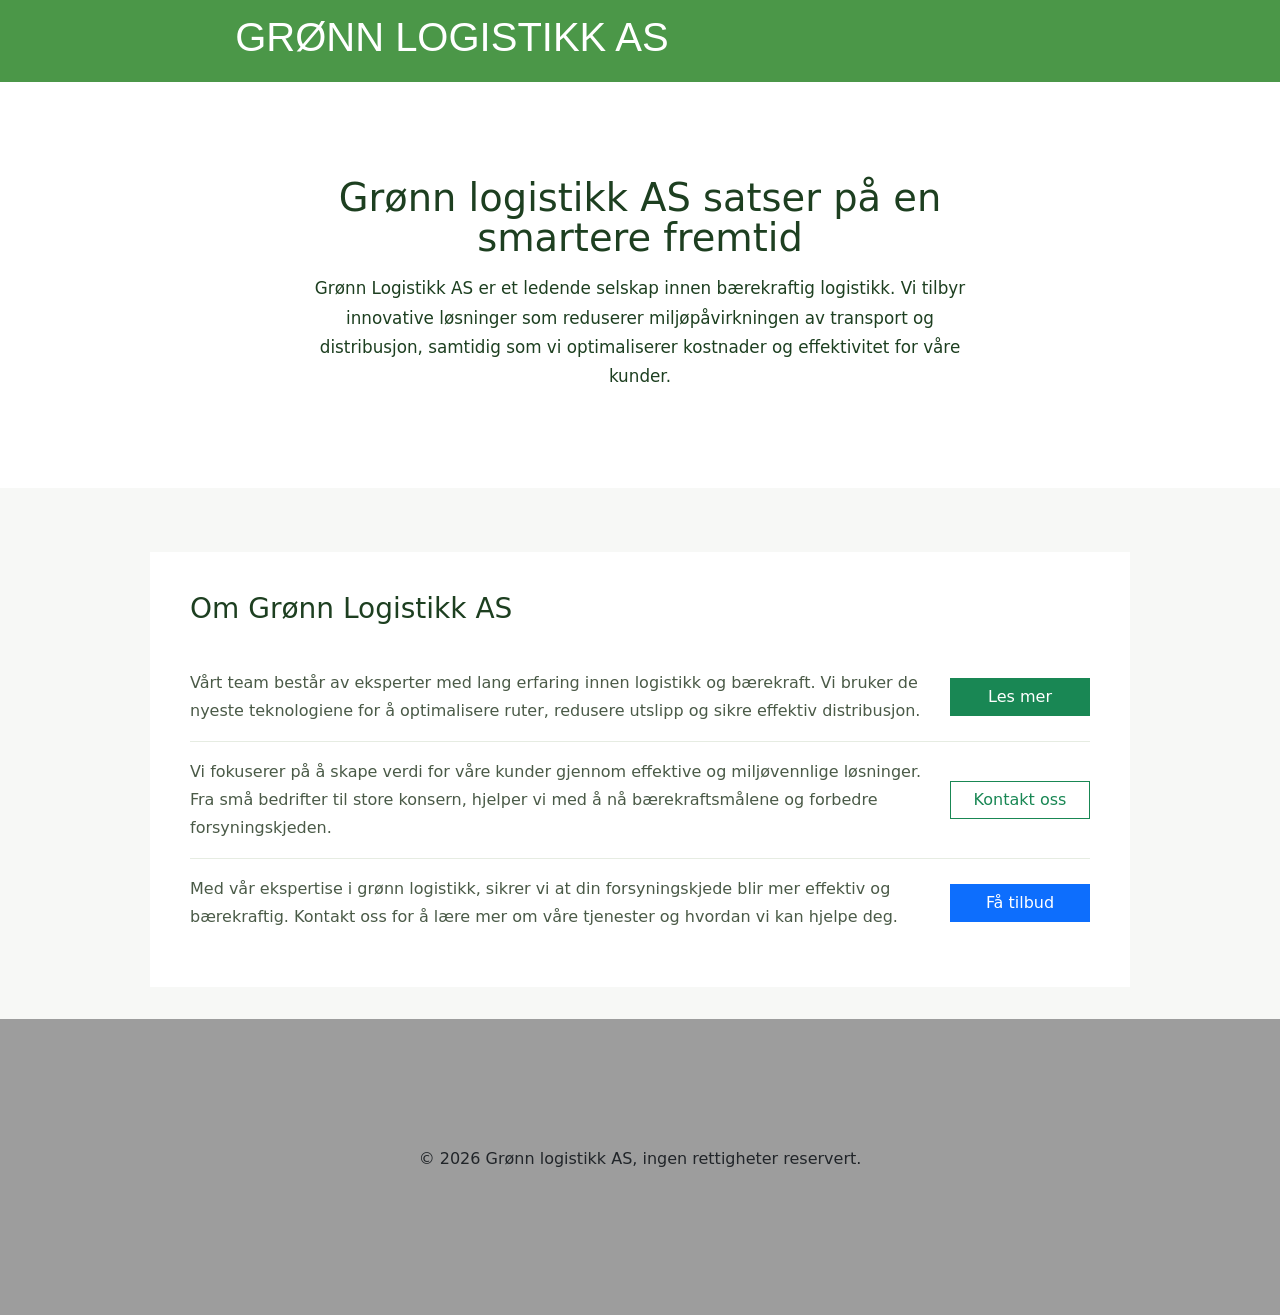
==== index.html @ 788fff23 "første push til nytt repo" ====
<!doctype html>
<html lang="en">
  <head>
    <meta charset="UTF-8" />
    <meta name="viewport" content="width=device-width, initial-scale=1.0" />
    <title>oveeksamen</title>
    <!-- linker til Bootstrap CDN for ferdige klasser og komponenter -->
    <link
      href="https://cdn.jsdelivr.net/npm/bootstrap@5.3.8/dist/css/bootstrap.min.css"
      rel="stylesheet"
      integrity="sha384-sRIl4kxILFvY47J16cr9ZwB07vP4J8+LH7qKQnuqkuIAvNWLzeN8tE5YBujZqJLB"
      crossorigin="anonymous"
    />
    <!-- lokal stylesheet for egne stiler -->
    <link rel="stylesheet" href="style.css" />
    <!--i koden over linker jeg både bootstrap og stylesheet'en min til html siden-->
  </head>
  <body>
    <div class="topcontainer">
      <!-- lager en flexcontainer som skal være på toppen av siden -->
      <div class="overskrift">
        <h1>GRØNN LOGISTIKK AS</h1>
        <!-- legger til en h1 overskrift altså et header element -->
      </div>

      <div class="midmenu">
        <nav class="navbar navbar-expand-lg bg-body-tertiary">
          <div class="container-fluid">
            <a class="navbar-brand" href="#">Navbar</a>
            <button
              class="navbar-toggler"
              type="button"
              data-bs-toggle="collapse"
              data-bs-target="#navbarSupportedContent"
              aria-controls="navbarSupportedContent"
              aria-expanded="false"
              aria-label="Toggle navigation"
            >
              <span class="navbar-toggler-icon"></span>
            </button>
            <div class="collapse navbar-collapse" id="navbarSupportedContent">
              <ul class="navbar-nav me-auto mb-2 mb-lg-0">
                <li class="nav-item">
                  <a class="nav-link active" aria-current="page" href="#"
                    >Hjem</a
                  >
                </li>
                <li class="nav-item">
                  <a class="nav-link" href="#">Link</a>
                </li>
                <li class="nav-item dropdown">
                  <a
                    class="nav-link dropdown-toggle"
                    href="#"
                    role="button"
                    data-bs-toggle="dropdown"
                    aria-expanded="false"
                  >
                    Dropdown
                  </a>
                  <ul class="dropdown-menu">
                    <li><a class="dropdown-item" href="#">SignUp</a></li>
                    <li>
                      <a class="dropdown-item" href="#">LogIn</a>
                    </li>
                    <li><hr class="dropdown-divider" /></li>
                    <li>
                      <a class="dropdown-item" href="#">Kjøp tjenester</a>
                    </li>
                  </ul>
                </li>
                <li class="nav-item">
                  <a class="nav-link disabled" aria-disabled="true">Disabled</a>
                </li>
              </ul>
              <form class="d-flex" role="search">
                <input
                  class="form-control me-2"
                  type="search"
                  placeholder="Search"
                  aria-label="Search"
                />
                <button class="btn btn-outline-success" type="submit">
                  Search
                </button>
              </form>
            </div>
          </div>
        </nav>
      </div>
    </div>
    <!-- avslutter topcontainer -->

    <!-- Bootstrap JavaScript for interaktive komponenter (dropdown fungerer) -->
    <script
      src="https://cdn.jsdelivr.net/npm/bootstrap@5.3.8/dist/js/bootstrap.bundle.min.js"
      integrity="sha384-FKyoEForCGlyvwx9Hj09JcYn3nv7wiPVlz7YYwJrWVcXK/BmnVDxM+D2scQbITxI"
      crossorigin="anonymous"
    ></script>
    <!-- linker bootstrap sitt javascript til html siden -->

    <main class="homepage-hero">
      <section class="hero">
        <div class="hero-content">
          <h2>Grønn logistikk AS satser på en smartere fremtid</h2>
          <p>
            Grønn Logistikk AS er et ledende selskap innen bærekraftig
            logistikk. Vi tilbyr innovative løsninger som reduserer
            miljøpåvirkningen av transport og distribusjon, samtidig som vi
            optimaliserer kostnader og effektivitet for våre kunder.
          </p>
        </div>
      </section>

      <section class="article-section">
        <div class="article-card">
          <h3>Om Grønn Logistikk AS</h3>
          <div class="article-block">
            <p>
              Vårt team består av eksperter med lang erfaring innen logistikk og
              bærekraft. Vi bruker de nyeste teknologiene for å optimalisere
              ruter, redusere utslipp og sikre effektiv distribusjon.
            </p>
            <button class="btn btn-success">Les mer</button>
          </div>
          <div class="article-block">
            <p>
              Vi fokuserer på å skape verdi for våre kunder gjennom effektive og
              miljøvennlige løsninger. Fra små bedrifter til store konsern,
              hjelper vi med å nå bærekraftsmålene og forbedre forsyningskjeden.
            </p>
            <button class="btn btn-outline-success">Kontakt oss</button>
          </div>
          <div class="article-block">
            <p>
              Med vår ekspertise i grønn logistikk, sikrer vi at din
              forsyningskjede blir mer effektiv og bærekraftig. Kontakt oss for
              å lære mer om våre tjenester og hvordan vi kan hjelpe deg.
            </p>
            <button class="btn btn-primary">Få tilbud</button>
          </div>
        </div>
      </section>
    </main>

    <div class="bottomcontainer">
      <!-- footer container nederst på siden -->
      <footer>
        <p>© 2026 Grønn logistikk AS, ingen rettigheter reservert.</p>
      </footer>
    </div>
  </body>
</html>
<!-- tak for meg -->
---- style.css ----
/* Overskrift: tekstinnstillinger for header-delen */
.overskrift {
  align-items: left;
  text-align: left;
  font-family: "Arial Black", sans-serif;
  font-size: 20px;
  padding-right: 30%;
  color: rgb(255, 255, 255);
}

/* Bottomcontainer (eksempel hvis brukt senere) */
.bottomcontainer {
  display: flex;
  flex-direction: row;
  justify-content: center;
  align-items: center;
  padding: 10%;
  background-color: rgb(157, 157, 157);
}
.midmenu {
  position: absolute;
  top: 100%;
  left: 0;
  width: 100%;
  opacity: 0;
  visibility: hidden;
  transform: translateY(-10px);
  transition:
    opacity 0.25s ease,
    transform 0.25s ease;
  z-index: 6;
}

.topcontainer {
  display: flex;
  flex-direction: row;
  justify-content: center;
  align-items: center;
  padding: 1%;
  background-color: rgb(75, 151, 72);
  position: relative;
  z-index: 5;
}

.topcontainer:hover .midmenu,
.topcontainer .midmenu:hover {
  opacity: 1;
  visibility: visible;
  transform: translateY(0);
}

.midmenu .navbar {
  margin: 0;
  border-radius: 0;
}

/* Hver col*-klasse holder et kort/box sentrert i sin celle */
.col1,
.col2,
.col3,
.col4,
.col5,
.col6 {
  display: flex;
  flex-direction: column;
  justify-content: center;
  align-items: center;
  border-radius: 1px;
}

/* Container for midtinnhold (rad med kort) */
.topmidcontainer {
  display: flex;
  flex-direction: column;
  justify-content: center;
  align-items: center;
  background-color: rgb(255, 255, 255);
  box-shadow: 0 4px 8px rgba(0, 0, 0, 0.1);
}

/* Midt-mid container (hvis brukt) */
.midmidcontainer {
  display: flex;
  flex-direction: column;
  justify-content: center;
  align-items: center;
  background-color: rgb(255, 255, 255);
  box-shadow: 0 4px 8px rgba(0, 0, 0, 0.1);
}

/* Bottom-mid container (hvis brukt) */
.bottommidcontainer {
  display: flex;
  flex-direction: column;
  justify-content: center;
  align-items: center;
  background-color: rgb(255, 255, 255);
  box-shadow: 0 4px 8px rgba(0, 0, 0, 0.1);
}

/* Justering: større mellomrom mellom kort og mindre bokser/bilder */
:root {
  /* øker gap mellom kort for mer luft */
  --card-gap: 4rem; /* økt for mer avstand mellom boksene */
  /* gjør bildene mindre for å unngå scrolling */
  --card-img-height: 180px; /* redusert høyde på bilder */
}

/* Gjør rader responsive: bruk flex-wrap for å få 2 rader med 3 kolonner */
.topmidcontainer .row {
  display: flex;
  flex-wrap: wrap;
  gap: var(--card-gap); /* bruker variabel for lett justering */
  justify-content: center;
}

/* Hver "col" tar litt mindre enn en tredjedel for å gi mer luft mellom boksene */
.topmidcontainer .row > div {
  /* gir hver kolonne ca 30% av bredden og trekker fra gap så de ikke går utenfor */
  flex: 0 0 calc(30% - calc(var(--card-gap) / 3));
  max-width: calc(30% - calc(var(--card-gap) / 3));
  box-sizing: border-box;
}

/* Kort / box rundt hvert bilde + knapp — hver bilde får egen box */
.topmidcontainer .image-card {
  border: 0;
  border-radius: 8px;
  overflow: hidden;
  box-shadow: 0 6px 16px rgba(0, 0, 0, 0.08);
  background: #fff;
  display: flex;
  flex-direction: column;
  /* litt intern padding for bedre visuell avstand i boksen */
  margin: 0;
}

/* Bilde størrelse i kortet — bruker CSS-variabel for enkel justering */
.topmidcontainer .card-img-top {
  width: 100%;
  height: 300px; /* bruker variabel: mindre bilder */
  object-fit: cover;
  display: block;
}

/* Sentrer knapp i feltet under bildet */
.topmidcontainer .card-body {
  padding: 0.6rem;
  display: flex;
  justify-content: center;
  align-items: center;
}

/* Sørg for at knapp får litt plass og ikke krymper for mye */
.topmidcontainer .card-body .btn {
  min-width: 100px;
}

/* Mobil: 2 kolonner under 768px — behold god avstand også på mobil */
@media (max-width: 768px) {
  .topmidcontainer .row > div {
    flex: 0 0 calc(50% - calc(var(--card-gap) / 4));
    max-width: calc(50% - calc(var(--card-gap) / 4));
  }
  /* kortere bilder på mobil for bedre visning */
  .topmidcontainer .card-img-top {
    height: 140px; /* litt mindre på mobil */
  }
}

/* Homepage hero and article section */
.hero {
  display: flex;
  align-items: center;
  justify-content: center;
  min-height: 320px;
  padding: 4rem 1rem;
  background: #ffffff;
  color: #1d3f20;
  text-align: center;
}

.hero-content {
  max-width: 760px;
  padding: 2rem;
  background: transparent;
  border-radius: 0;
  box-shadow: none;
}

.hero-content h2 {
  margin: 0 0 1rem;
  font-size: clamp(2rem, 3vw, 3.25rem);
  line-height: 1.05;
}

.hero-content p {
  margin: 0;
  font-size: 1.05rem;
  line-height: 1.75;
  max-width: 720px;
}

.btn {
  border-radius: 0 !important;
}

.article-section {
  padding: 4rem 1rem 2rem;
  background-color: #f7f8f6;
}

.article-card {
  max-width: 980px;
  margin: 0 auto;
  padding: 2.5rem;
  background: #ffffff;
  border-radius: 0;
  box-shadow: none;
}

.article-card h3 {
  margin-bottom: 1.75rem;
  font-size: 1.75rem;
  color: #1d3f20;
}

.article-block {
  display: flex;
  align-items: center;
  justify-content: space-between;
  gap: 1rem;
  padding: 1rem 0;
  border-bottom: 1px solid #e6ece2;
}

.article-block:last-child {
  border-bottom: none;
}

.article-block p {
  flex: 1 1 60%;
  margin: 0;
  color: #4a5a47;
  font-size: 1rem;
  line-height: 1.75;
  min-width: 220px;
}

.article-block button {
  flex: 0 0 auto;
  min-width: 140px;
}

@media (max-width: 768px) {
  .article-block {
    flex-direction: column;
    align-items: stretch;
  }
  .article-block button {
    width: 100%;
  }
}
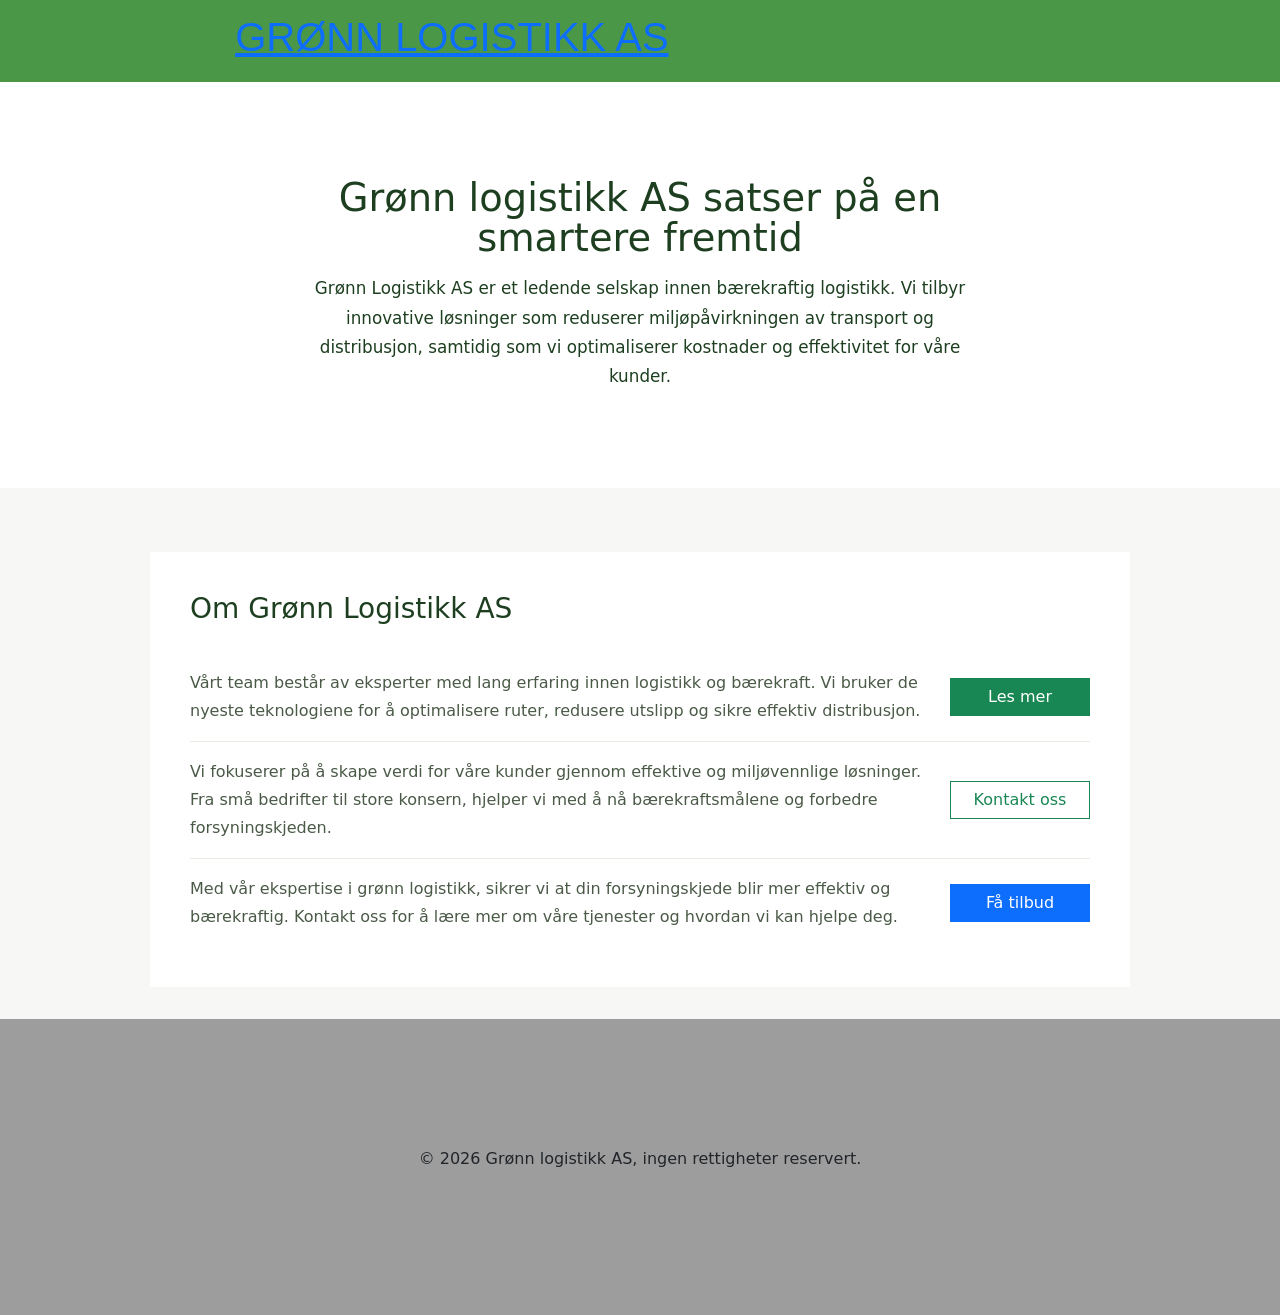
==== commit 70fc190f: "gjort overskriften til en link som tar deg til hjemmsiden" ====
--- a/index.html
+++ b/index.html
@@ -19,7 +19,7 @@
     <div class="topcontainer">
       <!-- lager en flexcontainer som skal være på toppen av siden -->
       <div class="overskrift">
-        <h1>GRØNN LOGISTIKK AS</h1>
+        <a href="index.html" class="header-link"><h1>GRØNN LOGISTIKK AS</h1></a>
         <!-- legger til en h1 overskrift altså et header element -->
       </div>
 
@@ -59,9 +59,11 @@
                     Dropdown
                   </a>
                   <ul class="dropdown-menu">
-                    <li><a class="dropdown-item" href="#">SignUp</a></li>
                     <li>
-                      <a class="dropdown-item" href="#">LogIn</a>
+                      <a class="dropdown-item" href="loginnside.html">SignUp</a>
+                    </li>
+                    <li>
+                      <a class="dropdown-item" href="loginnside.html">LogIn</a>
                     </li>
                     <li><hr class="dropdown-divider" /></li>
                     <li>
